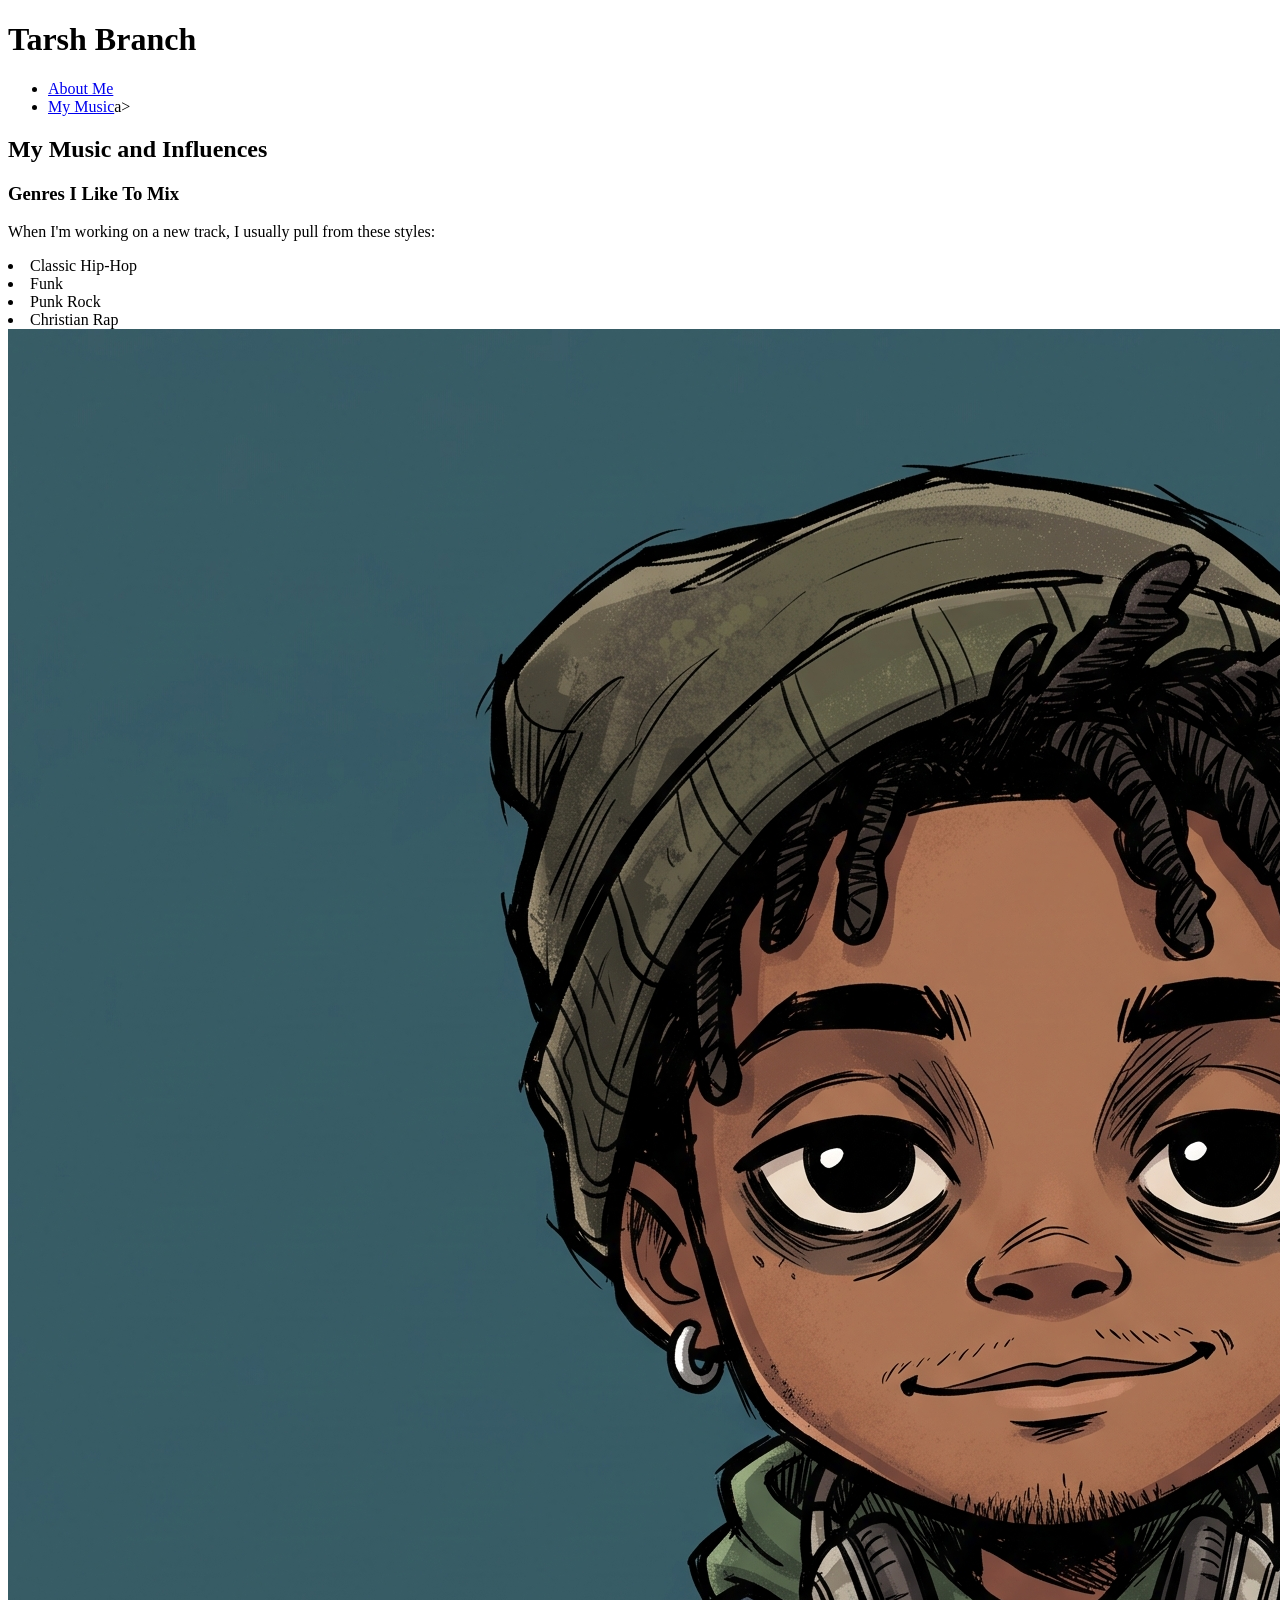
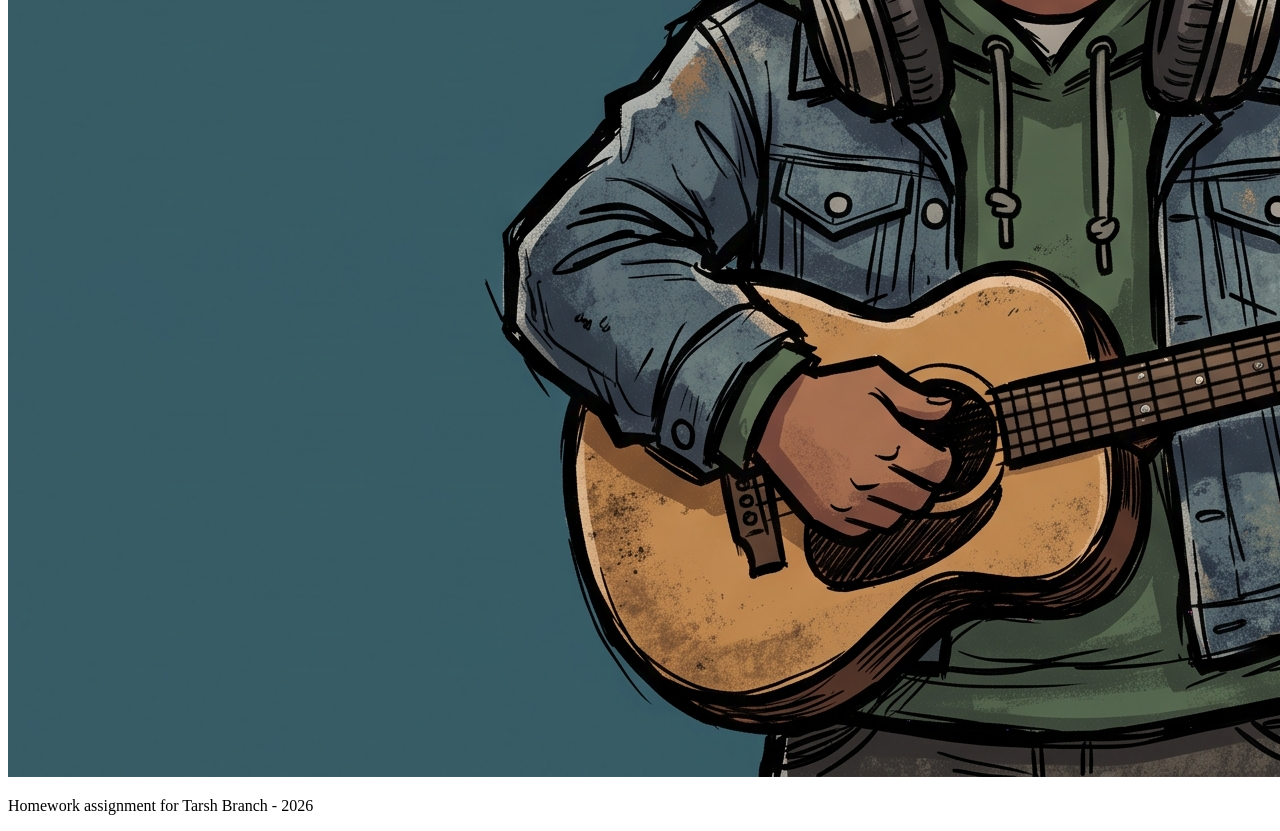
==== index.html @ 8264f56f "Add files via upload" ====
<!DOCTYPE html> 
<html> 
<head>
    <title>Document</title>
</head>
<body>

    <header>
        <h1>Tarsh Branch</h1>
        <nav>
            <ul>
              <li><a href="#about">About Me</a></li>
              <li><a href="#music">My Music</a>a></li>
            </ul>
        <nav>
  </header>

  <main>
      <section id="about>
        <h2>About Me</h2>
        <p>Hi, I'm Tarsh. I'm a college student and musician. I love blending different genres because music is how I learn about the world
    </section>

    <section id="music">
        <h2>My Music and Influences</h2>

        <article>
            <h3>Genres I Like To Mix</h3>
            <p>When I'm working on a new track, I usually pull from these styles:</p>
        </ul>
        <li>Classic Hip-Hop</li>
        <li>Funk</li>
        <li>Punk Rock</li>
        <li>Christian Rap</li>
        </ul>
          
        <img src="HimxDuncan.jpeg" alt=cartoon avatar of me playing a guitar">
    </article>
</section>
  </main>

  <footer>
      <p>Homework assignment for Tarsh Branch - 2026</p>
  </footer>
          
</body>
</html>
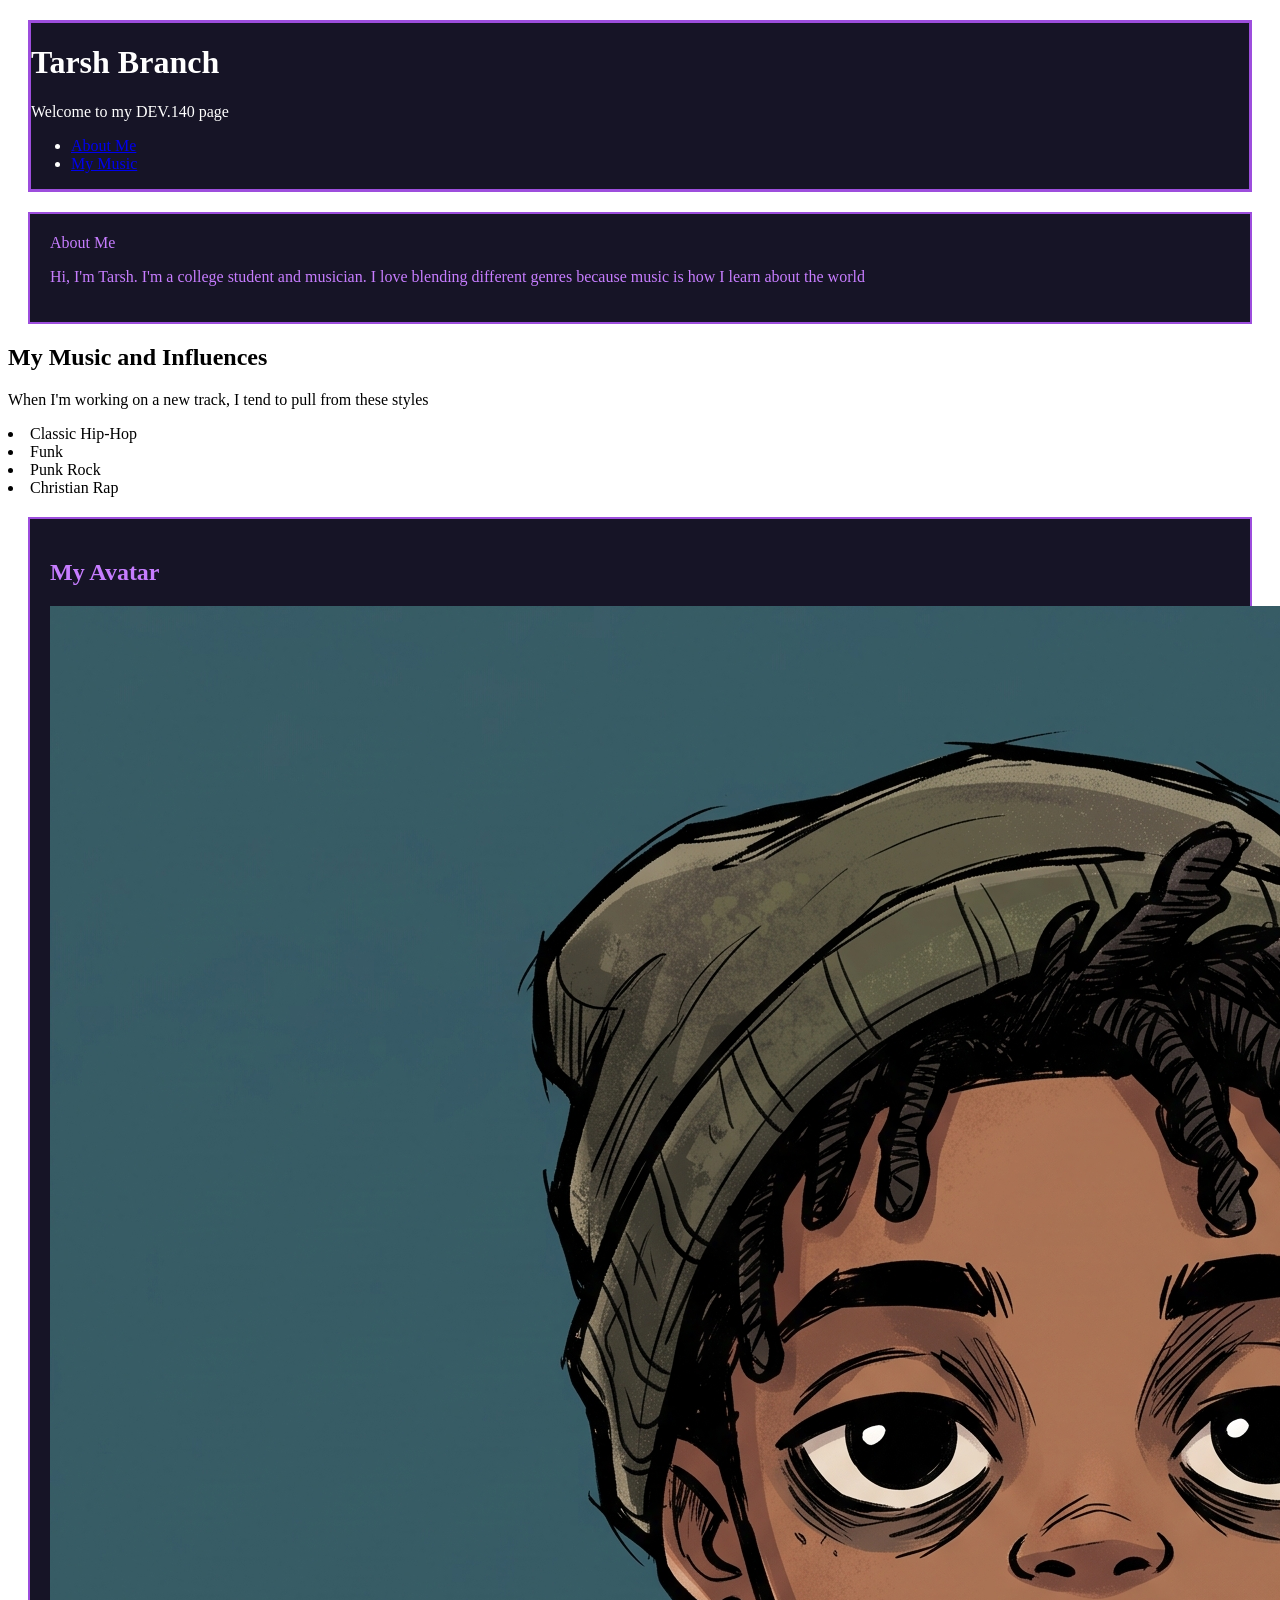
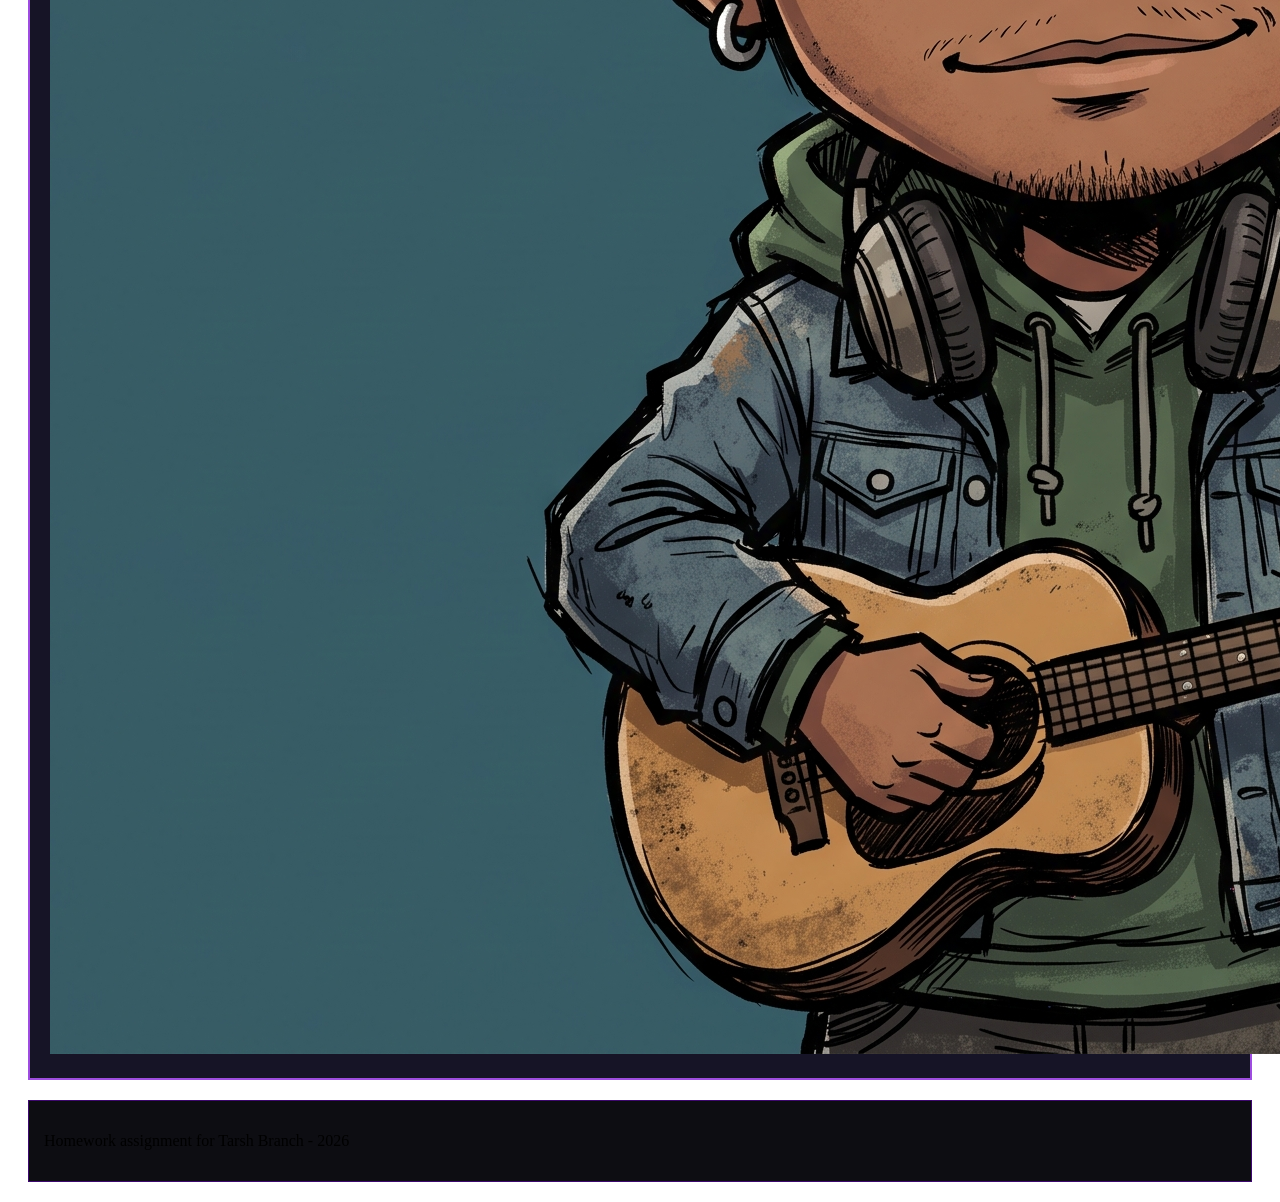
==== commit 047399fa: "index.html" ====
--- a/index.html
+++ b/index.html
@@ -1,39 +1,43 @@
 <!DOCTYPE html> 
-<html> 
+<html lang="en">
 <head>
-    <title>Document</title>
+  <meta charset="UTF-8">
+  <meta name="viewport" content="width=device=width, initial-scale=1.0"> 
+    <title>DEVZ.140 Homework 3 - Tarsh Branch</title>
+    <link rel="stylesheet" href="styles.css">
 </head>
 <body>
 
-    <header>
+    <header id="main-header">
         <h1>Tarsh Branch</h1>
+        <p>Welcome to my DEV.140 page</p>
         <nav>
             <ul>
               <li><a href="#about">About Me</a></li>
-              <li><a href="#music">My Music</a>a></li>
+              <li><a href="#music">My Music</a></li>
             </ul>
-        <nav>
-  </header>
+          </nav>
+        </header>
 
-  <main>
-      <section id="about>
+      <main>
+      <section id="about" class="card"
         <h2>About Me</h2>
         <p>Hi, I'm Tarsh. I'm a college student and musician. I love blending different genres because music is how I learn about the world
-    </section>
+      </section>
 
-    <section id="music">
+      <section id="music">
         <h2>My Music and Influences</h2>
-
-        <article>
-            <h3>Genres I Like To Mix</h3>
-            <p>When I'm working on a new track, I usually pull from these styles:</p>
-        </ul>
+        <p>When I'm working on a new track, I tend to pull from these styles</p>
+      </ul>
         <li>Classic Hip-Hop</li>
         <li>Funk</li>
         <li>Punk Rock</li>
         <li>Christian Rap</li>
-        </ul>
-          
+      </ul>
+     </section>
+
+     <section class="card">
+       <h2>My Avatar</h2>
         <img src="HimxDuncan.jpeg" alt=cartoon avatar of me playing a guitar">
     </article>
 </section>
--- a/styles.css
+++ b/styles.css
@@ -0,0 +1,22 @@
+#main-header {
+  background-color: #161426;
+  color: #ffffff;
+  margin: 20px;
+  border: 3px solid #9d4edd;
+}
+
+.card {
+  background-color: #161426;
+  color: #c77dff;
+  margin: 20px;
+  padding: 20px;
+  border: 2px solid #9d4edd
+}
+
+footer {
+  background-color: #0d0d12;
+  color: a0a0b0;
+  margin: 20px;
+  padding: 15px;
+  border: 1px solid #3c096c;
+}
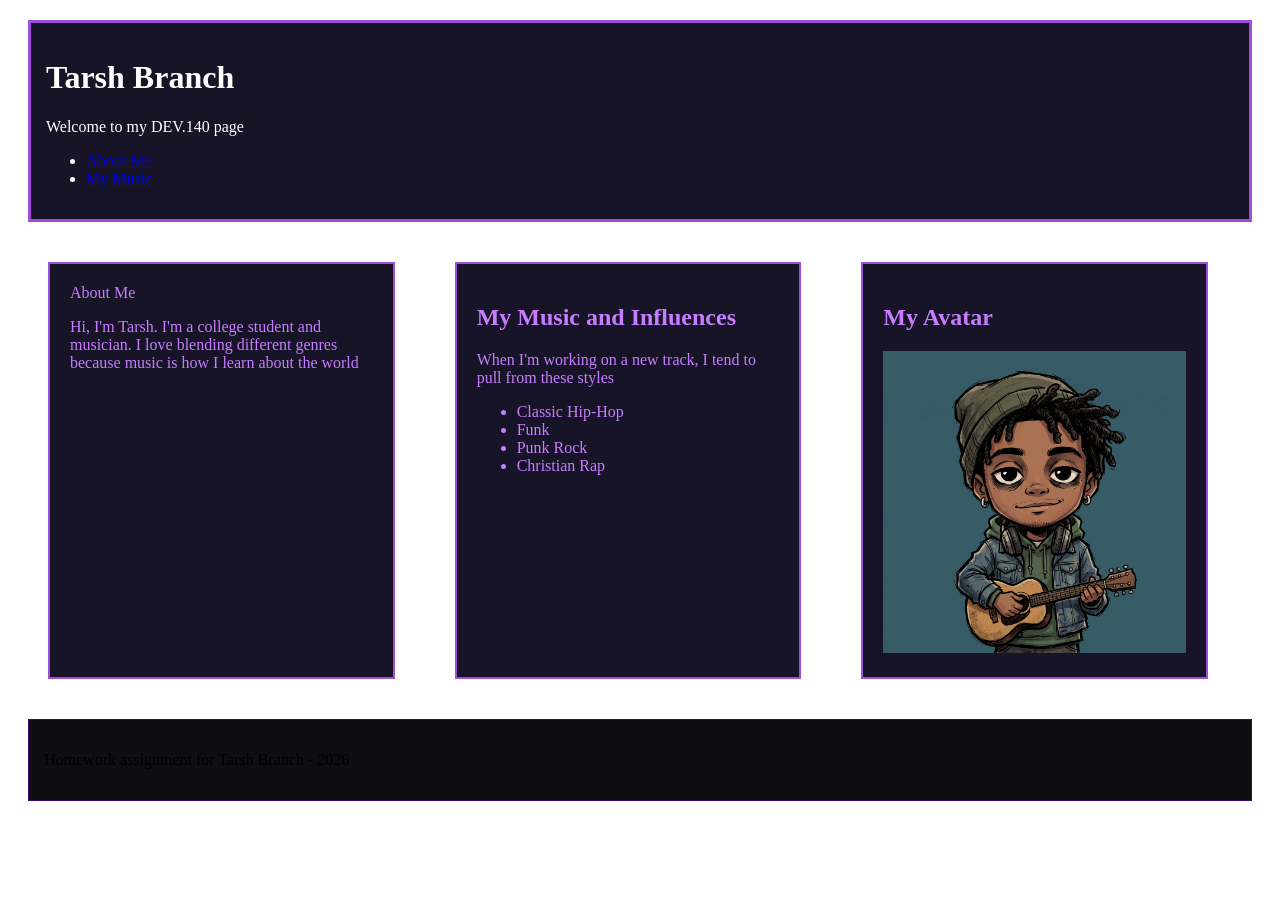
==== commit 696f59b7: "index.html" ====
--- a/index.html
+++ b/index.html
@@ -2,7 +2,7 @@
 <html lang="en">
 <head>
   <meta charset="UTF-8">
-  <meta name="viewport" content="width=device=width, initial-scale=1.0"> 
+  <meta name="viewport" content="width=device-width, initial-scale=1.0"> 
     <title>DEVZ.140 Homework 3 - Tarsh Branch</title>
     <link rel="stylesheet" href="styles.css">
 </head>
@@ -25,10 +25,10 @@
         <p>Hi, I'm Tarsh. I'm a college student and musician. I love blending different genres because music is how I learn about the world
       </section>
 
-      <section id="music">
+      <section id="music" class="card">
         <h2>My Music and Influences</h2>
         <p>When I'm working on a new track, I tend to pull from these styles</p>
-      </ul>
+      <ul>
         <li>Classic Hip-Hop</li>
         <li>Funk</li>
         <li>Punk Rock</li>
@@ -39,7 +39,6 @@
      <section class="card">
        <h2>My Avatar</h2>
         <img src="HimxDuncan.jpeg" alt=cartoon avatar of me playing a guitar">
-    </article>
 </section>
   </main>
 
--- a/styles.css
+++ b/styles.css
@@ -2,6 +2,7 @@
   background-color: #161426;
   color: #ffffff;
   margin: 20px;
+  padding: 15px;
   border: 3px solid #9d4edd;
 }
 
@@ -20,3 +21,25 @@
   padding: 15px;
   border: 1px solid #3c096c;
 }
+img {
+  max-width: 100%;
+}
+
+main {
+  display: grid;
+  grid-template-columns: 1fr;
+  gap: 20px;
+  margin: 20px;
+ }
+
+@media (min-width: 768px) {
+  main {
+    grid-template-columns: 1fr 1fr;
+  }
+} 
+@media (min-width: 1200px) {
+  main {
+    grid-template-columns: 1fr 1fr 1fr;
+    max-width: 1200px;
+  }
+}
